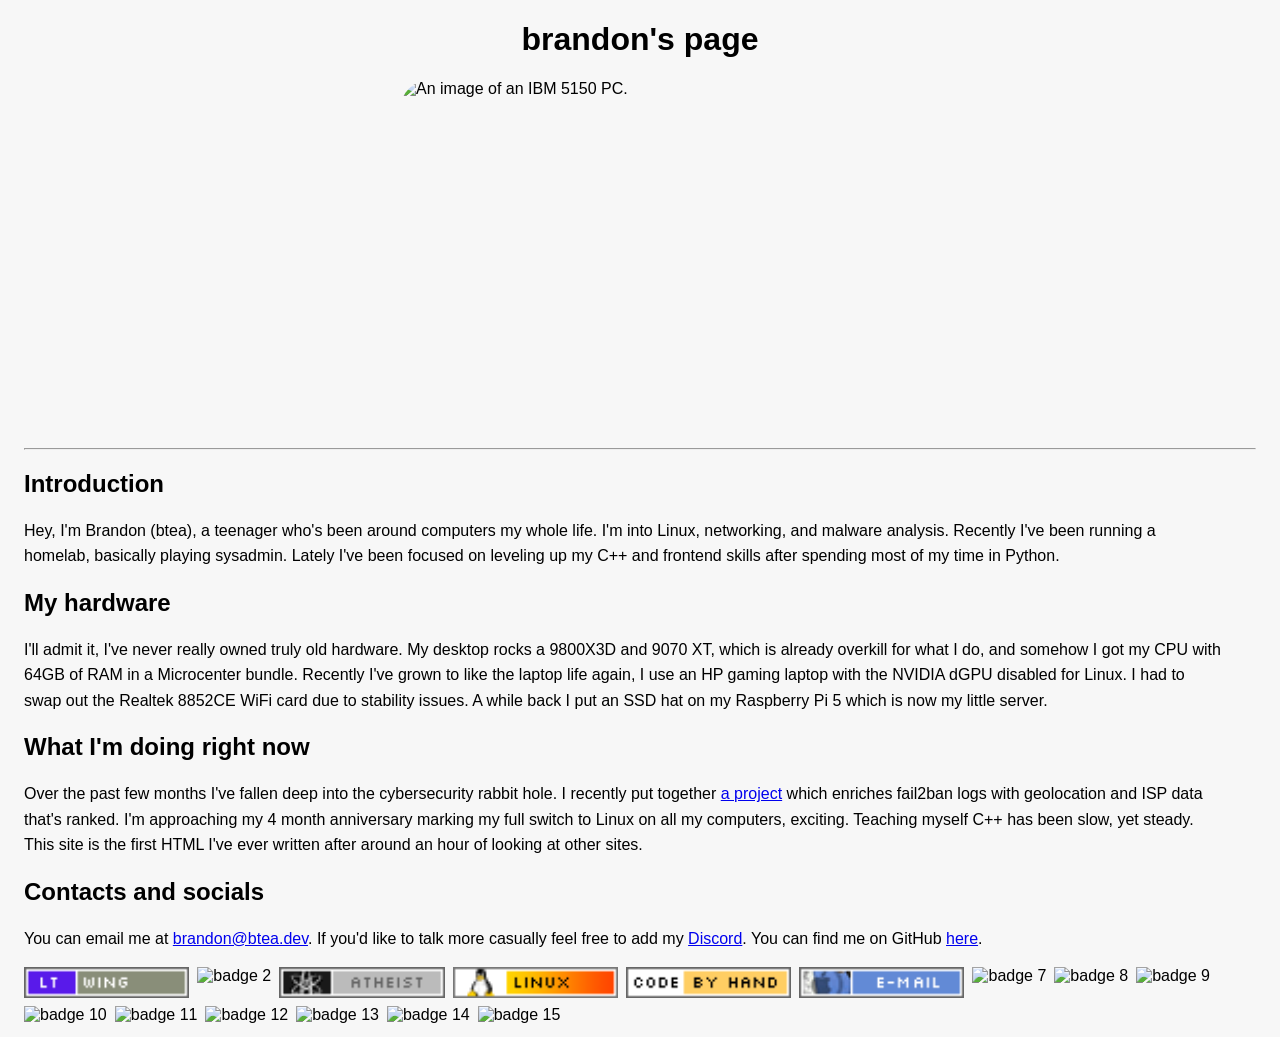
==== index.html @ 6503e014 "initial commit" ====
<!DOCTYPE html>
<html lang="en">
<head>
<meta charset="UTF-8">
<meta name="viewport" content="width=device-width, initial-scale=1.0">
<title>btea.dev</title>
<style>
	body {
		font-family: sans-serif;
		margin: 0;
		padding: 0 24px;
		background-color: #f7f7f7;
	}
	h1 {
		text-align: center;
	}
	img.main {
		display: block;
		margin: auto;
		border-radius: 30px;
	}
	p {
		max-width: 1200px;
		line-height: 1.6;
	}
	.badges {
		display: flex;
    	flex-wrap: wrap;
    	align-items: flex-start;
    	gap: 8px;
    	margin-top: 16px;
    	max-width: 1200px;
    }
    .badges img {
    	height: 31px;
    	width: auto;
    }
</style>
</head>
<body>
<h1>brandon's page</h1>
<img class="main" src="https://upload.wikimedia.org/wikipedia/commons/thumb/1/1a/IBM_PC-5150.JPG/640px-IBM_PC-5150.JPG" width="480" height="360" alt="An image of an IBM 5150 PC.">
<hr>
<h2>Introduction</h2>
<p>Hey, I'm Brandon (btea), a teenager who's been around computers my whole life. I'm into Linux, networking, and malware analysis. Recently I've been running a homelab, basically playing sysadmin. Lately I've been focused on leveling up my C++ and frontend skills after spending most of my time in Python.</p>
<h2>My hardware</h2>
<p>I'll admit it, I've never really owned truly old hardware. My desktop rocks a 9800X3D and 9070 XT, which is already overkill for what I do, and somehow I got my CPU with 64GB of RAM in a Microcenter bundle. Recently I've grown to like the laptop life again, I use an HP gaming laptop with the NVIDIA dGPU disabled for Linux. I had to swap out the Realtek 8852CE WiFi card due to stability issues. A while back I put an SSD hat on my Raspberry Pi 5 which is now my little server.</p>
<h2>What I'm doing right now</h2>
<p>Over the past few months I've fallen deep into the cybersecurity rabbit hole. I recently put together <a href="https://github.com/itsbt125/fail2ban-intel" target="_blank" rel="noopener noreferrer">a project</a> which enriches fail2ban logs with geolocation and ISP data that's ranked. I'm approaching my 4 month anniversary marking my full switch to Linux on all my computers, exciting. Teaching myself C++ has been slow, yet steady. This site is the first HTML I've ever written after around an hour of looking at other sites.</p>
<h2>Contacts and socials</h2>
<p>You can email me at <a href="mailto:brandon@btea.dev">brandon@btea.dev</a>. If you'd like to talk more casually feel free to add my <a href="https://discord.com/users/955163358309523500" target="_blank" rel="noopener noreferrer">Discord</a>. You can find me on GitHub <a href="https://github.com/itsbt125" target="_blank" rel="noopener noreferrer">here</a>.</p>
<div class="badges">
	<img src="[data-uri]" alt="badge 1">
	<img src="https://cyber.dabamos.de/88x31/debian-powered.gif" alt="badge 2">
	<img src="[data-uri]" alt="badge 3">
	<img src="[data-uri]" alt="badge 4">
	<img src="[data-uri]" alt="badge 5">
	<img src="[data-uri]" alt="badge 6">
	<img src="https://seirdy.one/p/b/right2repair.2750504548.png" alt ="badge 7">
	<img src="https://seirdy.one/p/b/ublock-origin.3786077848.webp" alt="badge 8">
	<img src="https://cyber.dabamos.de/88x31/gnunano.gif" alt="badge 9">
	<img src="https://cyber.dabamos.de/88x31/microsoft_stop.gif" alt="badge 10">
	<img src="https://capstasher.neocities.org/88x31Buttons/archlinux.gif" alt="badge 11">
	<img src="https://capstasher.neocities.org/88x31Buttons/coreboot.gif" alt="badge 12">
	<img src="https://capstasher.neocities.org/88x31Buttons/internetarchive.gif" alt="badge 13">
	<img src="https://capstasher.neocities.org/88x31Buttons/fftake.gif" alt="badge 14">
	<img src="https://capstasher.neocities.org/88x31Buttons/fedora.gif" alt="badge 15">
</div>
</body>
</html>
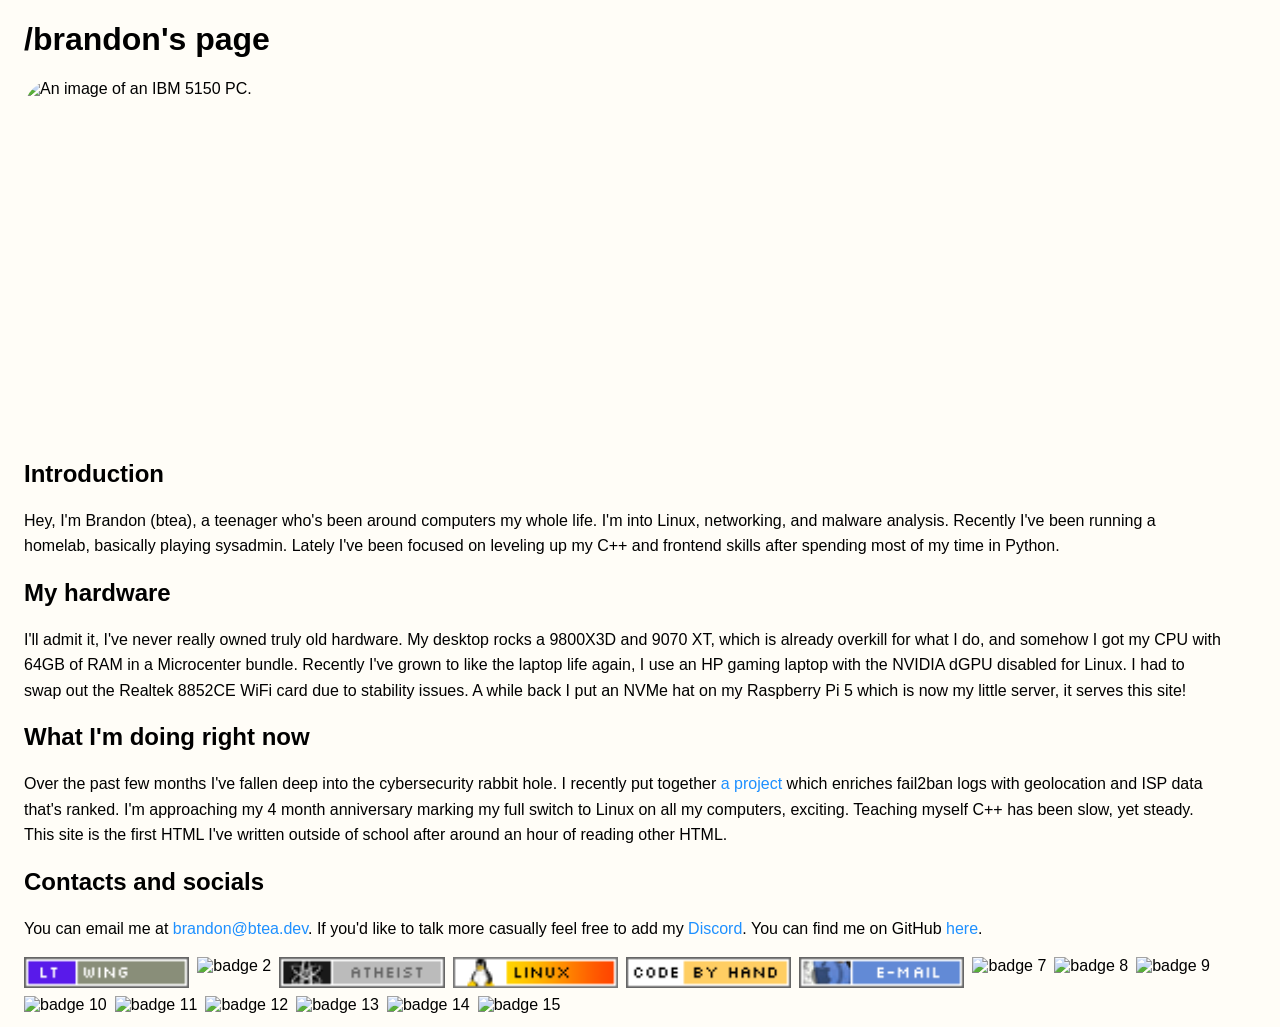
==== commit 4cef379e: "Update heading from '/home/brandon' to '/brandon's page'" ====
--- a/index.html
+++ b/index.html
@@ -9,14 +9,14 @@
 		font-family: sans-serif;
 		margin: 0;
 		padding: 0 24px;
-		background-color: #f7f7f7;
+		background-color: #FFFDF7;
 	}
 	h1 {
-		text-align: center;
+		text-align: left;
 	}
 	img.main {
 		display: block;
-		margin: auto;
+		margin: 0;
 		border-radius: 30px;
 	}
 	p {
@@ -35,18 +35,24 @@
     	height: 31px;
     	width: auto;
     }
+    a {
+    	text-decoration: none;
+    	color: #1E90FF;
+    }
+    a:hover {
+    	text-decoration: underline;
+    }
 </style>
 </head>
 <body>
-<h1>brandon's page</h1>
-<img class="main" src="https://upload.wikimedia.org/wikipedia/commons/thumb/1/1a/IBM_PC-5150.JPG/640px-IBM_PC-5150.JPG" width="480" height="360" alt="An image of an IBM 5150 PC.">
-<hr>
+<h1>/brandon's page</h1>
+<img class="main" src="https://upload.wikimedia.org/wikipedia/commons/thumb/1/1a/IBM_PC-5150.JPG/500px-IBM_PC-5150.JPG" width="480" height="360" alt="An image of an IBM 5150 PC.">
 <h2>Introduction</h2>
 <p>Hey, I'm Brandon (btea), a teenager who's been around computers my whole life. I'm into Linux, networking, and malware analysis. Recently I've been running a homelab, basically playing sysadmin. Lately I've been focused on leveling up my C++ and frontend skills after spending most of my time in Python.</p>
 <h2>My hardware</h2>
-<p>I'll admit it, I've never really owned truly old hardware. My desktop rocks a 9800X3D and 9070 XT, which is already overkill for what I do, and somehow I got my CPU with 64GB of RAM in a Microcenter bundle. Recently I've grown to like the laptop life again, I use an HP gaming laptop with the NVIDIA dGPU disabled for Linux. I had to swap out the Realtek 8852CE WiFi card due to stability issues. A while back I put an SSD hat on my Raspberry Pi 5 which is now my little server.</p>
+<p>I'll admit it, I've never really owned truly old hardware. My desktop rocks a 9800X3D and 9070 XT, which is already overkill for what I do, and somehow I got my CPU with 64GB of RAM in a Microcenter bundle. Recently I've grown to like the laptop life again, I use an HP gaming laptop with the NVIDIA dGPU disabled for Linux. I had to swap out the Realtek 8852CE WiFi card due to stability issues. A while back I put an NVMe  hat on my Raspberry Pi 5 which is now my little server, it serves this site!</p>
 <h2>What I'm doing right now</h2>
-<p>Over the past few months I've fallen deep into the cybersecurity rabbit hole. I recently put together <a href="https://github.com/itsbt125/fail2ban-intel" target="_blank" rel="noopener noreferrer">a project</a> which enriches fail2ban logs with geolocation and ISP data that's ranked. I'm approaching my 4 month anniversary marking my full switch to Linux on all my computers, exciting. Teaching myself C++ has been slow, yet steady. This site is the first HTML I've ever written after around an hour of looking at other sites.</p>
+<p>Over the past few months I've fallen deep into the cybersecurity rabbit hole. I recently put together <a href="https://github.com/itsbt125/fail2ban-intel" target="_blank" rel="noopener noreferrer">a project</a> which enriches fail2ban logs with geolocation and ISP data that's ranked. I'm approaching my 4 month anniversary marking my full switch to Linux on all my computers, exciting. Teaching myself C++ has been slow, yet steady. This site is the first HTML I've written outside of school after around an hour of reading other HTML.</p>
 <h2>Contacts and socials</h2>
 <p>You can email me at <a href="mailto:brandon@btea.dev">brandon@btea.dev</a>. If you'd like to talk more casually feel free to add my <a href="https://discord.com/users/955163358309523500" target="_blank" rel="noopener noreferrer">Discord</a>. You can find me on GitHub <a href="https://github.com/itsbt125" target="_blank" rel="noopener noreferrer">here</a>.</p>
 <div class="badges">
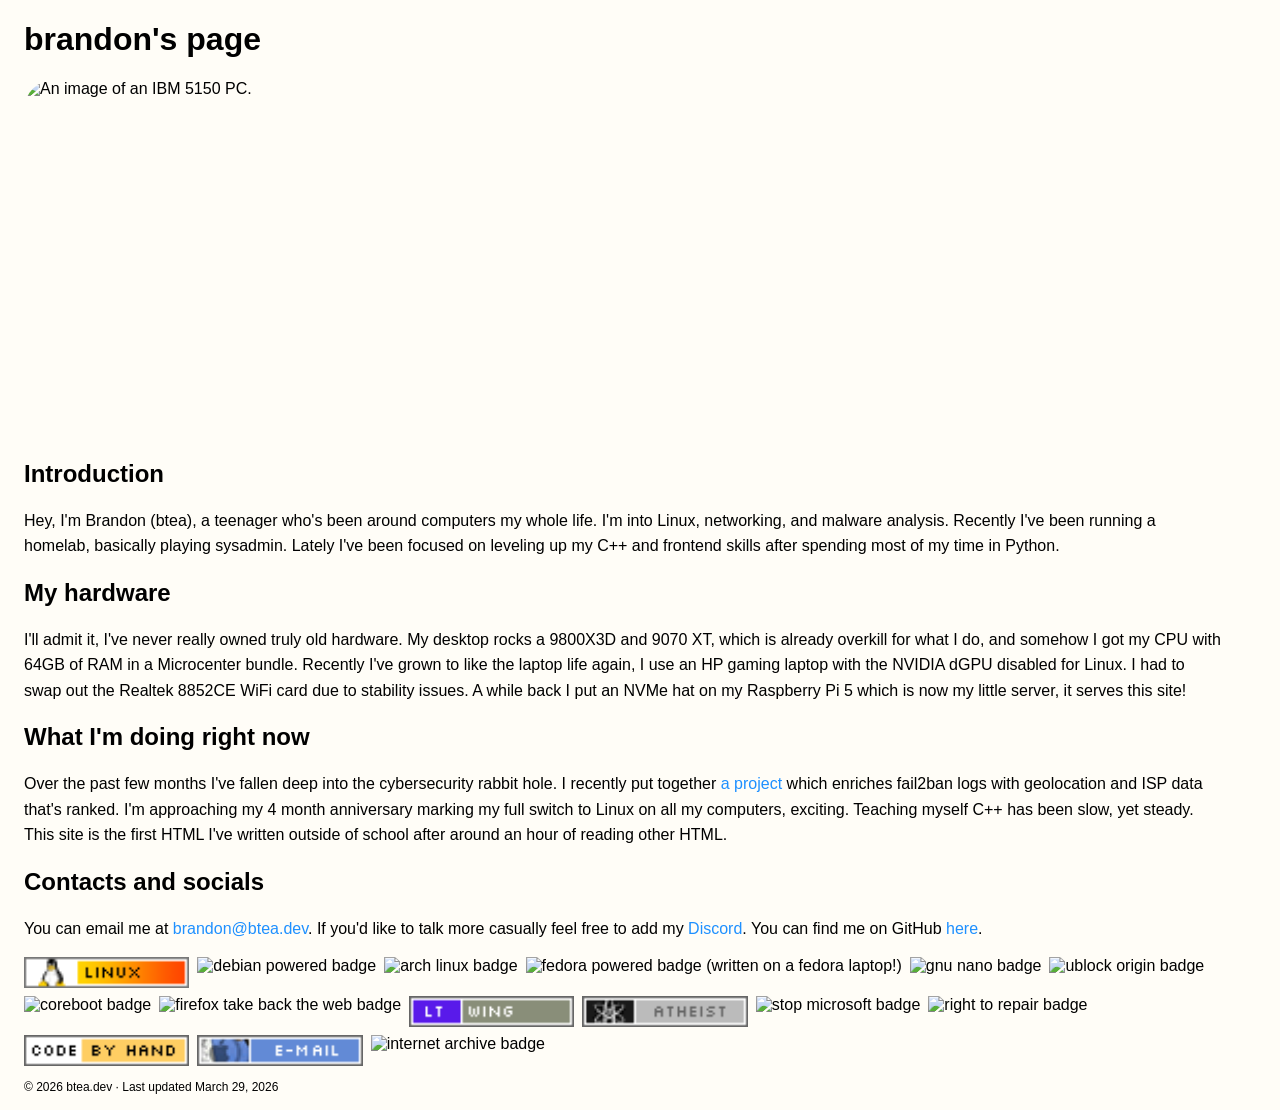
==== commit e4d6c851: "Enhance index.html with new content and badges Updated the header and footer content, added meta des" ====
--- a/index.html
+++ b/index.html
@@ -3,6 +3,7 @@
 <head>
 <meta charset="UTF-8">
 <meta name="viewport" content="width=device-width, initial-scale=1.0">
+<meta name="description" content="brandon's personal site. linux, networking, cybersecurity.">
 <title>btea.dev</title>
 <style>
 	body {
@@ -42,10 +43,13 @@
     a:hover {
     	text-decoration: underline;
     }
+    footer p {
+    	font-size: 12px;
+    }
 </style>
 </head>
 <body>
-<h1>/brandon's page</h1>
+<h1>brandon's page</h1>
 <img class="main" src="https://upload.wikimedia.org/wikipedia/commons/thumb/1/1a/IBM_PC-5150.JPG/500px-IBM_PC-5150.JPG" width="480" height="360" alt="An image of an IBM 5150 PC.">
 <h2>Introduction</h2>
 <p>Hey, I'm Brandon (btea), a teenager who's been around computers my whole life. I'm into Linux, networking, and malware analysis. Recently I've been running a homelab, basically playing sysadmin. Lately I've been focused on leveling up my C++ and frontend skills after spending most of my time in Python.</p>
@@ -56,21 +60,22 @@
 <h2>Contacts and socials</h2>
 <p>You can email me at <a href="mailto:brandon@btea.dev">brandon@btea.dev</a>. If you'd like to talk more casually feel free to add my <a href="https://discord.com/users/955163358309523500" target="_blank" rel="noopener noreferrer">Discord</a>. You can find me on GitHub <a href="https://github.com/itsbt125" target="_blank" rel="noopener noreferrer">here</a>.</p>
 <div class="badges">
-	<img src="[data-uri]" alt="badge 1">
-	<img src="https://cyber.dabamos.de/88x31/debian-powered.gif" alt="badge 2">
-	<img src="[data-uri]" alt="badge 3">
-	<img src="[data-uri]" alt="badge 4">
-	<img src="[data-uri]" alt="badge 5">
-	<img src="[data-uri]" alt="badge 6">
-	<img src="https://seirdy.one/p/b/right2repair.2750504548.png" alt ="badge 7">
-	<img src="https://seirdy.one/p/b/ublock-origin.3786077848.webp" alt="badge 8">
-	<img src="https://cyber.dabamos.de/88x31/gnunano.gif" alt="badge 9">
-	<img src="https://cyber.dabamos.de/88x31/microsoft_stop.gif" alt="badge 10">
-	<img src="https://capstasher.neocities.org/88x31Buttons/archlinux.gif" alt="badge 11">
-	<img src="https://capstasher.neocities.org/88x31Buttons/coreboot.gif" alt="badge 12">
-	<img src="https://capstasher.neocities.org/88x31Buttons/internetarchive.gif" alt="badge 13">
-	<img src="https://capstasher.neocities.org/88x31Buttons/fftake.gif" alt="badge 14">
-	<img src="https://capstasher.neocities.org/88x31Buttons/fedora.gif" alt="badge 15">
+    <img src="[data-uri]" alt="linux badge">
+    <img src="https://cyber.dabamos.de/88x31/debian-powered.gif" alt="debian powered badge">
+    <img src="https://capstasher.neocities.org/88x31Buttons/archlinux.gif" alt="arch linux badge">
+    <img src="https://capstasher.neocities.org/88x31Buttons/fedora.gif" alt="fedora powered badge (written on a fedora laptop!)">
+    <img src="https://cyber.dabamos.de/88x31/gnunano.gif" alt="gnu nano badge">
+    <img src="https://seirdy.one/p/b/ublock-origin.3786077848.webp" alt="ublock origin badge">
+    <img src="https://capstasher.neocities.org/88x31Buttons/coreboot.gif" alt="coreboot badge">
+    <img src="https://capstasher.neocities.org/88x31Buttons/fftake.gif" alt="firefox take back the web badge">
+    <img src="[data-uri]" alt="left wing badge">
+    <img src="[data-uri]" alt="atheist badge">
+    <img src="https://cyber.dabamos.de/88x31/microsoft_stop.gif" alt="stop microsoft badge">
+    <img src="https://seirdy.one/p/b/right2repair.2750504548.png" alt="right to repair badge">
+    <img src="[data-uri]" alt="code by hand badge">
+    <img src="[data-uri]" alt="email badge">
+    <img src="https://capstasher.neocities.org/88x31Buttons/internetarchive.gif" alt="internet archive badge">
 </div>
+<footer><p>© 2026 btea.dev · Last updated March 29, 2026</p></footer>
 </body>
 </html>
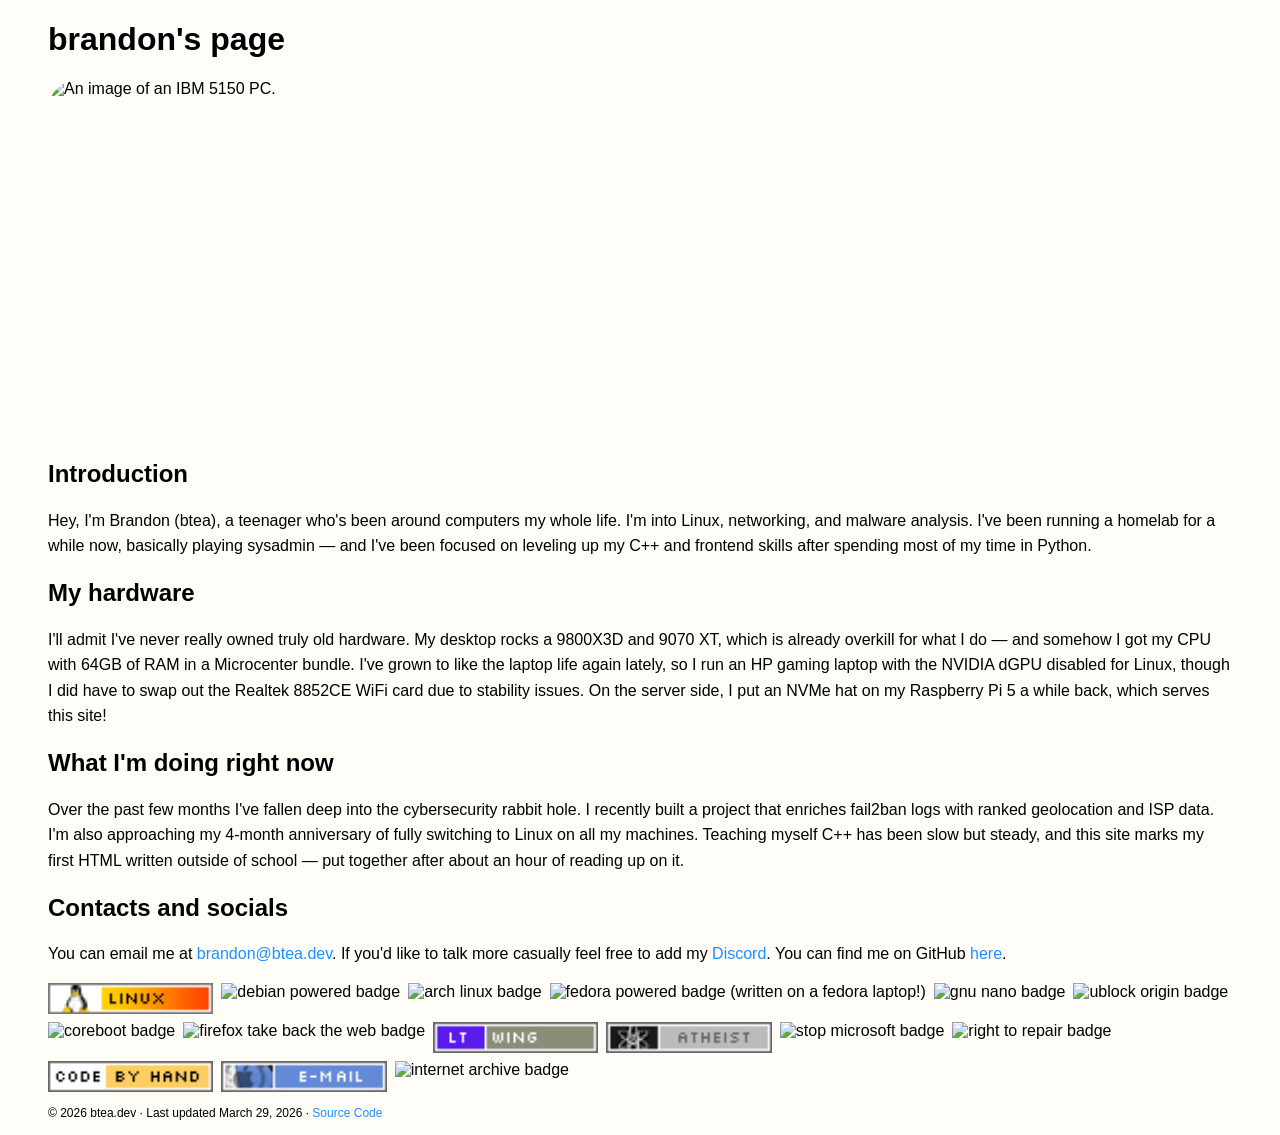
==== commit 689c7648: "add source code link to footer" ====
--- a/index.html
+++ b/index.html
@@ -6,11 +6,22 @@
 <meta name="description" content="brandon's personal site. linux, networking, cybersecurity.">
 <title>btea.dev</title>
 <style>
-	body {
+	html {
 		font-family: sans-serif;
 		margin: 0;
 		padding: 0 24px;
+		scrollbar-width: none;
+		-ms-overflow-style: none;
+		overflow: auto;
+	}
+	html::-webkit-scrollbar {
+		display: none;
+	}
+	body {
 		background-color: #FFFDF7;
+		margin: 0;
+		padding: 0 24px;
+		overflow: auto;
 	}
 	h1 {
 		text-align: left;
@@ -52,11 +63,11 @@
 <h1>brandon's page</h1>
 <img class="main" src="https://upload.wikimedia.org/wikipedia/commons/thumb/1/1a/IBM_PC-5150.JPG/500px-IBM_PC-5150.JPG" width="480" height="360" alt="An image of an IBM 5150 PC.">
 <h2>Introduction</h2>
-<p>Hey, I'm Brandon (btea), a teenager who's been around computers my whole life. I'm into Linux, networking, and malware analysis. Recently I've been running a homelab, basically playing sysadmin. Lately I've been focused on leveling up my C++ and frontend skills after spending most of my time in Python.</p>
+<p>Hey, I'm Brandon (btea), a teenager who's been around computers my whole life. I'm into Linux, networking, and malware analysis. I've been running a homelab for a while now, basically playing sysadmin — and I've been focused on leveling up my C++ and frontend skills after spending most of my time in Python.</p>
 <h2>My hardware</h2>
-<p>I'll admit it, I've never really owned truly old hardware. My desktop rocks a 9800X3D and 9070 XT, which is already overkill for what I do, and somehow I got my CPU with 64GB of RAM in a Microcenter bundle. Recently I've grown to like the laptop life again, I use an HP gaming laptop with the NVIDIA dGPU disabled for Linux. I had to swap out the Realtek 8852CE WiFi card due to stability issues. A while back I put an NVMe  hat on my Raspberry Pi 5 which is now my little server, it serves this site!</p>
+<p>I'll admit I've never really owned truly old hardware. My desktop rocks a 9800X3D and 9070 XT, which is already overkill for what I do — and somehow I got my CPU with 64GB of RAM in a Microcenter bundle. I've grown to like the laptop life again lately, so I run an HP gaming laptop with the NVIDIA dGPU disabled for Linux, though I did have to swap out the Realtek 8852CE WiFi card due to stability issues. On the server side, I put an NVMe hat on my Raspberry Pi 5 a while back, which serves this site!</p>
 <h2>What I'm doing right now</h2>
-<p>Over the past few months I've fallen deep into the cybersecurity rabbit hole. I recently put together <a href="https://github.com/itsbt125/fail2ban-intel" target="_blank" rel="noopener noreferrer">a project</a> which enriches fail2ban logs with geolocation and ISP data that's ranked. I'm approaching my 4 month anniversary marking my full switch to Linux on all my computers, exciting. Teaching myself C++ has been slow, yet steady. This site is the first HTML I've written outside of school after around an hour of reading other HTML.</p>
+<p>Over the past few months I've fallen deep into the cybersecurity rabbit hole. I recently built a project that enriches fail2ban logs with ranked geolocation and ISP data. I'm also approaching my 4-month anniversary of fully switching to Linux on all my machines. Teaching myself C++ has been slow but steady, and this site marks my first HTML written outside of school — put together after about an hour of reading up on it.</p>
 <h2>Contacts and socials</h2>
 <p>You can email me at <a href="mailto:brandon@btea.dev">brandon@btea.dev</a>. If you'd like to talk more casually feel free to add my <a href="https://discord.com/users/955163358309523500" target="_blank" rel="noopener noreferrer">Discord</a>. You can find me on GitHub <a href="https://github.com/itsbt125" target="_blank" rel="noopener noreferrer">here</a>.</p>
 <div class="badges">
@@ -76,6 +87,6 @@
     <img src="[data-uri]" alt="email badge">
     <img src="https://capstasher.neocities.org/88x31Buttons/internetarchive.gif" alt="internet archive badge">
 </div>
-<footer><p>© 2026 btea.dev · Last updated March 29, 2026</p></footer>
+<footer><p>© 2026 btea.dev · Last updated March 29, 2026 · <a href="https://github.com/itsbt125/btea.dev" target="_blank" rel="noopener noreferrer"> Source Code</a></p></footer>
 </body>
 </html>
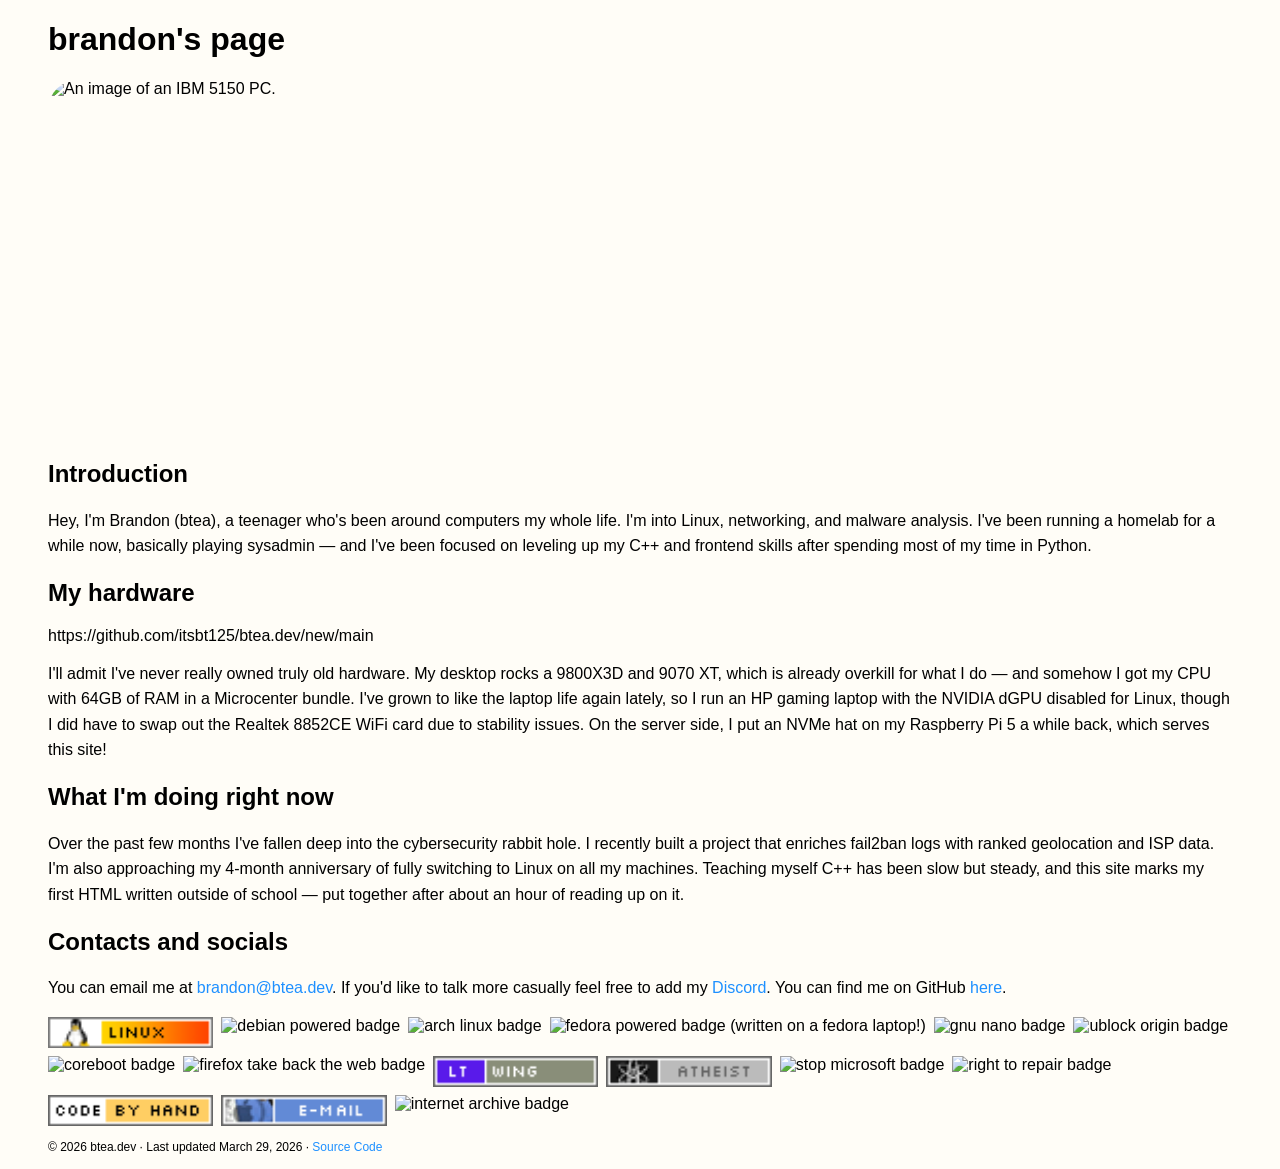
==== commit 92a6179e: "Implement server stats and update footer content Added server stats display and updated footer." ====
--- a/index.html
+++ b/index.html
@@ -37,26 +37,31 @@
 	}
 	.badges {
 		display: flex;
-    	flex-wrap: wrap;
-    	align-items: flex-start;
-    	gap: 8px;
-    	margin-top: 16px;
-    	max-width: 1200px;
-    }
-    .badges img {
-    	height: 31px;
-    	width: auto;
-    }
-    a {
-    	text-decoration: none;
-    	color: #1E90FF;
-    }
-    a:hover {
-    	text-decoration: underline;
-    }
-    footer p {
-    	font-size: 12px;
-    }
+		flex-wrap: wrap;
+		align-items: flex-start;
+		gap: 8px;
+		margin-top: 16px;
+		max-width: 1200px;
+	}
+	.badges img {
+		height: 31px;
+		width: auto;
+	}
+	a {
+		text-decoration: none;
+		color: #1E90FF;
+	}
+	a:hover {
+		text-decoration: underline;
+	}
+	footer p {
+		font-size: 12px;
+	}
+	#server-stats {
+		font-size: 12px;
+		margin-top: 8px;
+		color: #888;
+	}
 </style>
 </head>
 <body>
@@ -64,7 +69,7 @@
 <img class="main" src="https://upload.wikimedia.org/wikipedia/commons/thumb/1/1a/IBM_PC-5150.JPG/500px-IBM_PC-5150.JPG" width="480" height="360" alt="An image of an IBM 5150 PC.">
 <h2>Introduction</h2>
 <p>Hey, I'm Brandon (btea), a teenager who's been around computers my whole life. I'm into Linux, networking, and malware analysis. I've been running a homelab for a while now, basically playing sysadmin — and I've been focused on leveling up my C++ and frontend skills after spending most of my time in Python.</p>
-<h2>My hardware</h2>
+<h2>My hardware</h2>https://github.com/itsbt125/btea.dev/new/main
 <p>I'll admit I've never really owned truly old hardware. My desktop rocks a 9800X3D and 9070 XT, which is already overkill for what I do — and somehow I got my CPU with 64GB of RAM in a Microcenter bundle. I've grown to like the laptop life again lately, so I run an HP gaming laptop with the NVIDIA dGPU disabled for Linux, though I did have to swap out the Realtek 8852CE WiFi card due to stability issues. On the server side, I put an NVMe hat on my Raspberry Pi 5 a while back, which serves this site!</p>
 <h2>What I'm doing right now</h2>
 <p>Over the past few months I've fallen deep into the cybersecurity rabbit hole. I recently built a project that enriches fail2ban logs with ranked geolocation and ISP data. I'm also approaching my 4-month anniversary of fully switching to Linux on all my machines. Teaching myself C++ has been slow but steady, and this site marks my first HTML written outside of school — put together after about an hour of reading up on it.</p>
@@ -87,6 +92,30 @@
     <img src="[data-uri]" alt="email badge">
     <img src="https://capstasher.neocities.org/88x31Buttons/internetarchive.gif" alt="internet archive badge">
 </div>
-<footer><p>© 2026 btea.dev · Last updated March 29, 2026 · <a href="https://github.com/itsbt125/btea.dev" target="_blank" rel="noopener noreferrer"> Source Code</a></p></footer>
+<div id="server-stats"></div>
+<script>
+  function formatUptime(seconds) {
+    const d = Math.floor(seconds / 86400);
+    const h = Math.floor((seconds % 86400) / 3600);
+    const m = Math.floor((seconds % 3600) / 60);
+    if (d > 0) return `${d}d ${h}h ${m}m`;
+    if (h > 0) return `${h}h ${m}m`;
+    return `${m}m`;
+  }
+
+  function updateStats() {
+    fetch('/stats')
+      .then(r => r.json())
+      .then(d => {
+        document.getElementById('server-stats').innerHTML =
+          `cpu: ${d.cpu}% utilized · memory: ${d.mem_used}gb / 7.87gb · uptime: ${formatUptime(d.uptime)} · unique visitors (24h): ${d.unique_visitors_by_ip}`;
+      })
+      .catch(() => {});
+  }
+
+  updateStats();
+  setInterval(updateStats, 60000);
+</script>
+<footer><p>© 2026 btea.dev · Last updated March 29, 2026 · <a href="https://github.com/itsbt125/btea.dev" target="_blank" rel="noopener noreferrer">Source Code</a></p></footer>
 </body>
 </html>
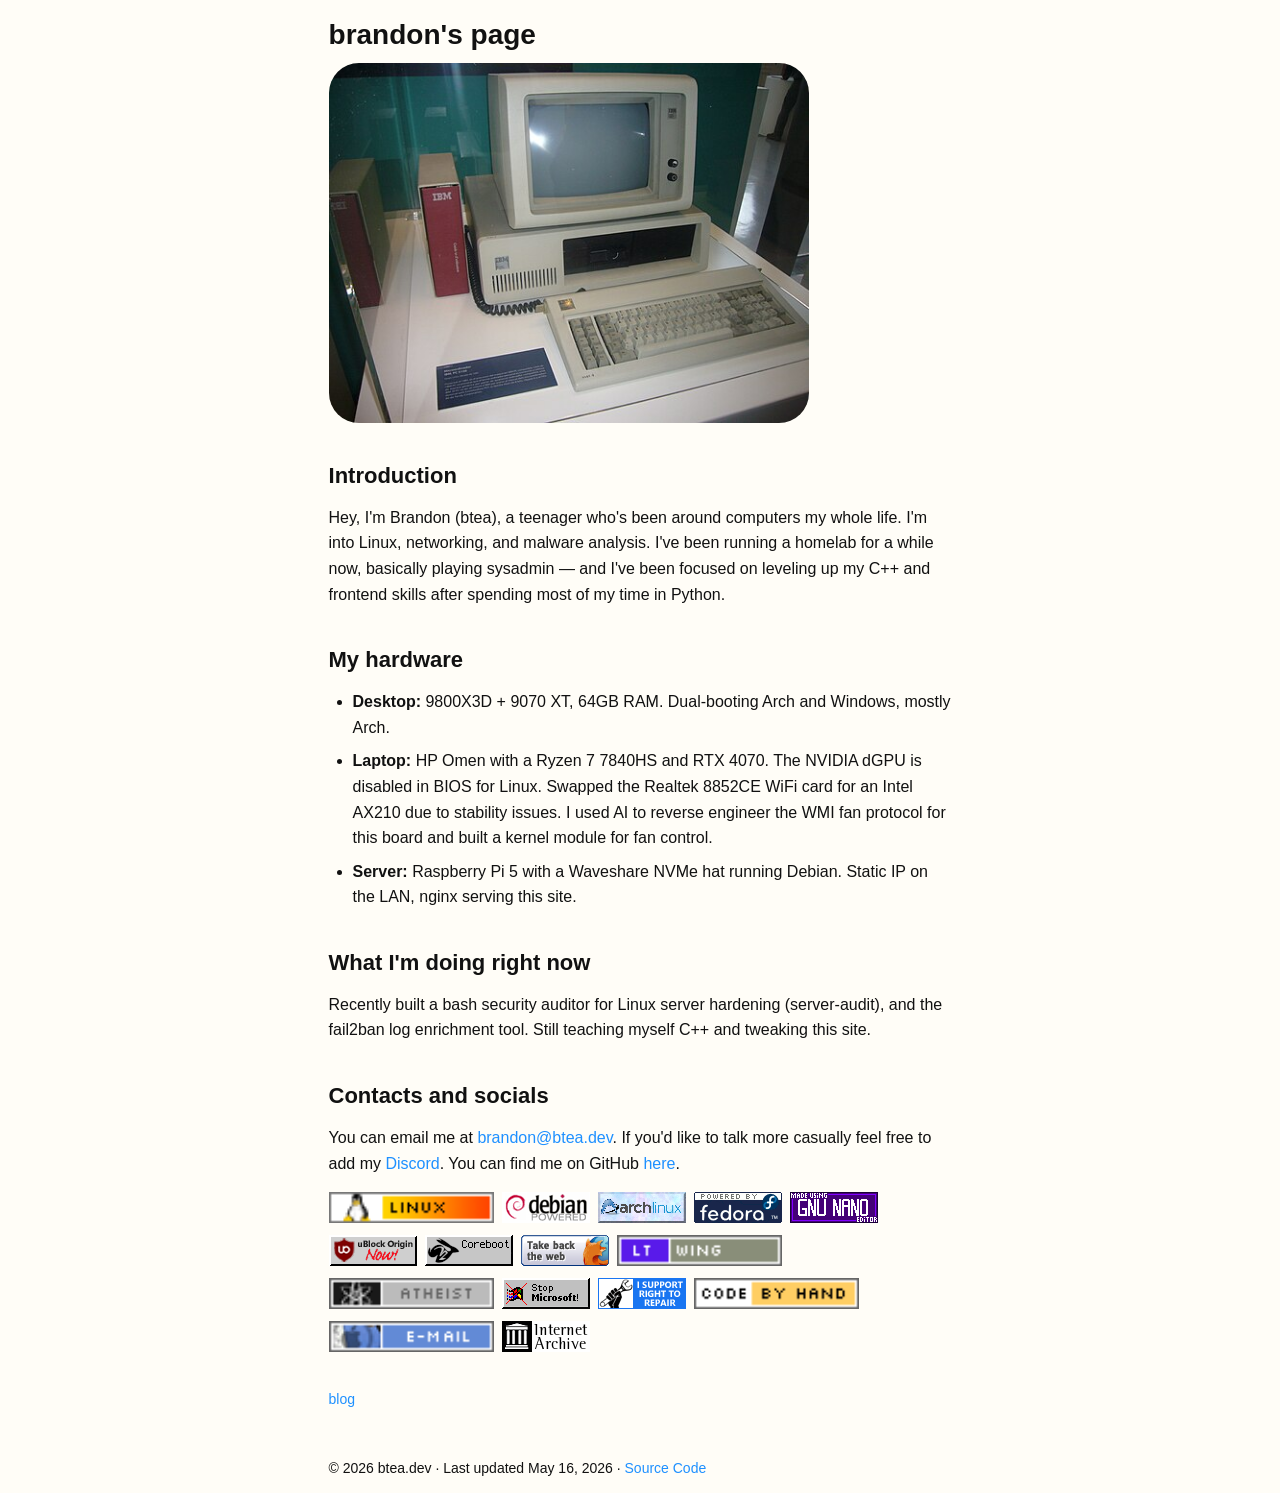
==== commit 40da2db2: "Remove dark mode, add local images, clean up blog post, update styling and structure" ====
--- a/index.html
+++ b/index.html
@@ -4,94 +4,54 @@
 <meta charset="UTF-8">
 <meta name="viewport" content="width=device-width, initial-scale=1.0">
 <meta name="description" content="brandon's personal site. linux, networking, cybersecurity.">
+<meta name="referrer" content="strict-origin-when-cross-origin">
+<meta http-equiv="Content-Security-Policy" content="default-src 'self'; img-src 'self'; script-src 'self'; style-src 'self'; connect-src 'self';">
+<meta property="og:title" content="btea.dev">
+<meta property="og:description" content="brandon's personal site. linux, networking, cybersecurity.">
+<meta property="og:type" content="website">
+<meta property="og:url" content="https://btea.dev/">
+<meta property="og:image" content="https://btea.dev/images/ibm-pc-5150.jpg">
+<meta name="twitter:card" content="summary">
+<link rel="stylesheet" href="style.css">
 <title>btea.dev</title>
-<style>
-	html {
-		font-family: sans-serif;
-		margin: 0;
-		padding: 0 24px;
-		scrollbar-width: none;
-		-ms-overflow-style: none;
-		overflow: auto;
-	}
-	html::-webkit-scrollbar {
-		display: none;
-	}
-	body {
-		background-color: #FFFDF7;
-		margin: 0;
-		padding: 0 24px;
-		overflow: auto;
-	}
-	h1 {
-		text-align: left;
-	}
-	img.main {
-		display: block;
-		margin: 0;
-		border-radius: 30px;
-	}
-	p {
-		max-width: 1200px;
-		line-height: 1.6;
-	}
-	.badges {
-		display: flex;
-		flex-wrap: wrap;
-		align-items: flex-start;
-		gap: 8px;
-		margin-top: 16px;
-		max-width: 1200px;
-	}
-	.badges img {
-		height: 31px;
-		width: auto;
-	}
-	a {
-		text-decoration: none;
-		color: #1E90FF;
-	}
-	a:hover {
-		text-decoration: underline;
-	}
-	footer p {
-		font-size: 12px;
-	}
-	#server-stats {
-		font-size: 12px;
-		margin-top: 8px;
-		color: #888;
-	}
-</style>
 </head>
 <body>
+<header>
 <h1>brandon's page</h1>
-<img class="main" src="https://upload.wikimedia.org/wikipedia/commons/thumb/1/1a/IBM_PC-5150.JPG/500px-IBM_PC-5150.JPG" width="480" height="360" alt="An image of an IBM 5150 PC.">
+</header>
+<main>
+<a href="https://upload.wikimedia.org/wikipedia/commons/thumb/1/1a/IBM_PC-5150.JPG/500px-IBM_PC-5150.JPG" target="_blank" rel="noopener noreferrer"><img class="main" src="images/ibm-pc-5150.jpg" width="480" height="360" alt="IBM 5150 PC"></a>
 <h2>Introduction</h2>
 <p>Hey, I'm Brandon (btea), a teenager who's been around computers my whole life. I'm into Linux, networking, and malware analysis. I've been running a homelab for a while now, basically playing sysadmin — and I've been focused on leveling up my C++ and frontend skills after spending most of my time in Python.</p>
-<h2>My hardware</h2>https://github.com/itsbt125/btea.dev/new/main
-<p>I'll admit I've never really owned truly old hardware. My desktop rocks a 9800X3D and 9070 XT, which is already overkill for what I do — and somehow I got my CPU with 64GB of RAM in a Microcenter bundle. I've grown to like the laptop life again lately, so I run an HP gaming laptop with the NVIDIA dGPU disabled for Linux, though I did have to swap out the Realtek 8852CE WiFi card due to stability issues. On the server side, I put an NVMe hat on my Raspberry Pi 5 a while back, which serves this site!</p>
+<h2>My hardware</h2>
+<ul>
+<li><strong>Desktop:</strong> 9800X3D + 9070 XT, 64GB RAM. Dual-booting Arch and Windows, mostly Arch.</li>
+<li><strong>Laptop:</strong> HP Omen with a Ryzen 7 7840HS and RTX 4070. The NVIDIA dGPU is disabled in BIOS for Linux. Swapped the Realtek 8852CE WiFi card for an Intel AX210 due to stability issues. I used AI to reverse engineer the WMI fan protocol for this board and built a kernel module for fan control.</li>
+<li><strong>Server:</strong> Raspberry Pi 5 with a Waveshare NVMe hat running Debian. Static IP on the LAN, nginx serving this site.</li>
+</ul>
 <h2>What I'm doing right now</h2>
-<p>Over the past few months I've fallen deep into the cybersecurity rabbit hole. I recently built a project that enriches fail2ban logs with ranked geolocation and ISP data. I'm also approaching my 4-month anniversary of fully switching to Linux on all my machines. Teaching myself C++ has been slow but steady, and this site marks my first HTML written outside of school — put together after about an hour of reading up on it.</p>
+<p>Recently built a bash security auditor for Linux server hardening (server-audit), and the fail2ban log enrichment tool. Still teaching myself C++ and tweaking this site.</p>
 <h2>Contacts and socials</h2>
-<p>You can email me at <a href="mailto:brandon@btea.dev">brandon@btea.dev</a>. If you'd like to talk more casually feel free to add my <a href="https://discord.com/users/955163358309523500" target="_blank" rel="noopener noreferrer">Discord</a>. You can find me on GitHub <a href="https://github.com/itsbt125" target="_blank" rel="noopener noreferrer">here</a>.</p>
+<p>You can email me at <a href="mailto:brandon@btea.dev">brandon@btea.dev</a>. If you'd like to talk more casually feel free to add my <a href="https://discord.com/users/955163358309523500" target="_blank" rel="me noopener noreferrer">Discord</a>. You can find me on GitHub <a href="https://github.com/itsbt125" target="_blank" rel="me noopener noreferrer">here</a>.</p>
 <div class="badges">
-    <img src="[data-uri]" alt="linux badge">
-    <img src="https://cyber.dabamos.de/88x31/debian-powered.gif" alt="debian powered badge">
-    <img src="https://capstasher.neocities.org/88x31Buttons/archlinux.gif" alt="arch linux badge">
-    <img src="https://capstasher.neocities.org/88x31Buttons/fedora.gif" alt="fedora powered badge (written on a fedora laptop!)">
-    <img src="https://cyber.dabamos.de/88x31/gnunano.gif" alt="gnu nano badge">
-    <img src="https://seirdy.one/p/b/ublock-origin.3786077848.webp" alt="ublock origin badge">
-    <img src="https://capstasher.neocities.org/88x31Buttons/coreboot.gif" alt="coreboot badge">
-    <img src="https://capstasher.neocities.org/88x31Buttons/fftake.gif" alt="firefox take back the web badge">
-    <img src="[data-uri]" alt="left wing badge">
-    <img src="[data-uri]" alt="atheist badge">
-    <img src="https://cyber.dabamos.de/88x31/microsoft_stop.gif" alt="stop microsoft badge">
-    <img src="https://seirdy.one/p/b/right2repair.2750504548.png" alt="right to repair badge">
-    <img src="[data-uri]" alt="code by hand badge">
-    <img src="[data-uri]" alt="email badge">
-    <img src="https://capstasher.neocities.org/88x31Buttons/internetarchive.gif" alt="internet archive badge">
+    <img src="images/linux-badge.png" alt="linux badge" loading="lazy" decoding="async">
+    <a href="https://cyber.dabamos.de/88x31/debian-powered.gif" target="_blank" rel="noopener noreferrer"><img src="images/debian-powered.gif" alt="debian powered badge" loading="lazy" decoding="async"></a>
+    <a href="https://capstasher.neocities.org/88x31Buttons/archlinux.gif" target="_blank" rel="noopener noreferrer"><img src="images/archlinux.gif" alt="arch linux badge" loading="lazy" decoding="async"></a>
+    <a href="https://capstasher.neocities.org/88x31Buttons/fedora.gif" target="_blank" rel="noopener noreferrer"><img src="images/fedora.gif" alt="fedora powered badge (written on a fedora laptop!)" loading="lazy" decoding="async"></a>
+    <a href="https://cyber.dabamos.de/88x31/gnunano.gif" target="_blank" rel="noopener noreferrer"><img src="images/gnunano.gif" alt="gnu nano badge" loading="lazy" decoding="async"></a>
+    <a href="https://seirdy.one/p/b/ublock-origin.3786077848.webp" target="_blank" rel="noopener noreferrer"><img src="images/ublock-origin.webp" alt="ublock origin badge" loading="lazy" decoding="async"></a>
+    <a href="https://capstasher.neocities.org/88x31Buttons/coreboot.gif" target="_blank" rel="noopener noreferrer"><img src="images/coreboot.gif" alt="coreboot badge" loading="lazy" decoding="async"></a>
+    <a href="https://capstasher.neocities.org/88x31Buttons/fftake.gif" target="_blank" rel="noopener noreferrer"><img src="images/fftake.gif" alt="firefox take back the web badge" loading="lazy" decoding="async"></a>
+    <img src="images/left-wing-badge.gif" alt="left wing badge" loading="lazy" decoding="async">
+    <img src="images/atheist-badge.gif" alt="atheist badge" loading="lazy" decoding="async">
+    <a href="https://cyber.dabamos.de/88x31/microsoft_stop.gif" target="_blank" rel="noopener noreferrer"><img src="images/microsoft-stop.gif" alt="stop microsoft badge" loading="lazy" decoding="async"></a>
+    <a href="https://seirdy.one/p/b/right2repair.2750504548.png" target="_blank" rel="noopener noreferrer"><img src="images/right2repair.png" alt="right to repair badge" loading="lazy" decoding="async"></a>
+    <img src="images/code-by-hand-badge.gif" alt="code by hand badge" loading="lazy" decoding="async">
+    <img src="images/email-badge.gif" alt="email badge" loading="lazy" decoding="async">
+    <a href="https://capstasher.neocities.org/88x31Buttons/internetarchive.gif" target="_blank" rel="noopener noreferrer"><img src="images/internetarchive.gif" alt="internet archive badge" loading="lazy" decoding="async"></a>
 </div>
+<p class="footer-links"><a href="./blog/index.html">blog</a></p>
+</main>
 <div id="server-stats"></div>
 <script>
   function formatUptime(seconds) {
@@ -108,14 +68,17 @@
       .then(r => r.json())
       .then(d => {
         document.getElementById('server-stats').innerHTML =
-          `cpu: ${d.cpu}% utilized · memory: ${d.mem_used}gb / 7.87gb · uptime: ${formatUptime(d.uptime)} · unique visitors (24h): ${d.unique_visitors_by_ip}`;
+          `cpu: ${d.cpu}% · mem: ${d.mem_used}gb/7.87gb · up: ${formatUptime(d.uptime)} · visitors (24h): ${d.unique_visitors_by_ip}`;
       })
-      .catch(() => {});
+      .catch(() => {
+        const el = document.getElementById('server-stats');
+        if (el) el.textContent = 'server stats unavailable';
+      });
   }
 
   updateStats();
   setInterval(updateStats, 60000);
 </script>
-<footer><p>© 2026 btea.dev · Last updated March 29, 2026 · <a href="https://github.com/itsbt125/btea.dev" target="_blank" rel="noopener noreferrer">Source Code</a></p></footer>
+<footer><p>© 2026 btea.dev · Last updated May 16, 2026 · <a href="https://github.com/itsbt125/btea.dev" target="_blank" rel="noopener noreferrer">Source Code</a></p></footer>
 </body>
 </html>
--- a/style.css
+++ b/style.css
@@ -0,0 +1,198 @@
+html {
+	font-family: -apple-system, BlinkMacSystemFont, "Segoe UI", Roboto, Helvetica, Arial, sans-serif;
+	margin: 0;
+	scrollbar-width: thin;
+	-ms-overflow-style: auto;
+}
+body {
+	background-color: #FFFDF7;
+	color: #111;
+	margin: 0;
+	padding: 0 24px;
+}
+main, header, footer, #server-stats {
+	max-width: 70ch;
+	margin: 0 auto;
+}
+header {
+	display: flex;
+	justify-content: space-between;
+	align-items: baseline;
+}
+body.not-found header {
+	justify-content: flex-end;
+}
+a {
+	text-decoration: none;
+	color: #1E90FF;
+}
+a:hover,
+a:focus {
+	text-decoration: underline;
+}
+a:focus {
+	outline: 2px solid #1E90FF;
+	outline-offset: 2px;
+}
+footer p {
+	font-size: 0.875rem;
+}
+
+img.main {
+	display: block;
+	margin: 0 0 1.5rem 0;
+	border-radius: 30px;
+	max-width: 100%;
+	height: auto;
+}
+p {
+	line-height: 1.6;
+}
+.badges {
+	display: flex;
+	flex-wrap: wrap;
+	align-items: flex-start;
+	gap: 8px;
+	margin-top: 16px;
+}
+.badges img {
+	height: 31px;
+	width: auto;
+}
+.footer-links {
+	margin-top: 2rem;
+	font-size: 0.875rem;
+}
+#server-stats {
+	font-size: 12px;
+	margin-top: 8px;
+	color: #888;
+	white-space: nowrap;
+	overflow-x: auto;
+	min-height: 1.5em;
+}
+h1 {
+	font-size: 1.75rem;
+	margin-bottom: 0.75rem;
+}
+.blog-list {
+	list-style: none;
+	padding: 0;
+	margin: 0;
+}
+.blog-item {
+	margin-bottom: 2.5rem;
+	padding-bottom: 2.5rem;
+	border-bottom: 1px solid #eee;
+}
+.blog-item:last-child {
+	border-bottom: none;
+}
+.blog-title {
+	font-size: 1.25rem;
+	font-weight: 600;
+	margin: 0 0 0.25rem 0;
+}
+.blog-title a {
+	color: inherit;
+}
+.blog-title a:hover {
+	color: #1E90FF;
+}
+.blog-meta {
+	font-size: 0.875rem;
+	color: #666;
+	margin: 0 0 0.5rem 0;
+}
+.blog-excerpt {
+	line-height: 1.6;
+	margin: 0;
+	color: #333;
+}
+.back-link {
+	margin-top: 3rem;
+	font-size: 0.875rem;
+}
+
+.post-meta {
+	font-size: 0.875rem;
+	color: #666;
+	margin: 0 0 1.5rem 0;
+}
+h2 {
+	font-size: 1.375rem;
+	margin-top: 2.5rem;
+	margin-bottom: 1rem;
+}
+h3 {
+	font-size: 1.125rem;
+	margin-top: 2rem;
+	margin-bottom: 0.75rem;
+}
+pre {
+	background: #f5f5f5;
+	padding: 16px;
+	border-radius: 8px;
+	overflow-x: auto;
+	font-size: 0.875rem;
+	line-height: 1.5;
+}
+code {
+	font-family: "SFMono-Regular", Consolas, "Liberation Mono", Menlo, Courier, monospace;
+	font-size: 0.9em;
+}
+pre code {
+	font-size: inherit;
+}
+blockquote {
+	border-left: 3px solid #1E90FF;
+	margin: 1.5rem 0;
+	padding-left: 1rem;
+	color: #444;
+	font-style: italic;
+}
+table {
+	width: 100%;
+	border-collapse: collapse;
+	margin: 1.5rem 0;
+	font-size: 0.9rem;
+}
+th, td {
+	border: 1px solid #ddd;
+	padding: 8px 12px;
+	text-align: left;
+}
+th {
+	background: #f5f5f5;
+	font-weight: 600;
+}
+ul, ol {
+	line-height: 1.6;
+	padding-left: 1.5rem;
+}
+li {
+	margin-bottom: 0.5rem;
+}
+hr {
+	border: none;
+	border-top: 1px solid #ccc;
+	margin: 2rem 0;
+}
+body.not-found {
+	min-height: 100vh;
+	display: flex;
+	flex-direction: column;
+	justify-content: center;
+}
+body.not-found main {
+	text-align: center;
+}
+body.not-found h1 {
+	font-size: 4rem;
+	margin: 0;
+	color: #333;
+}
+body.not-found p {
+	color: #666;
+}
+
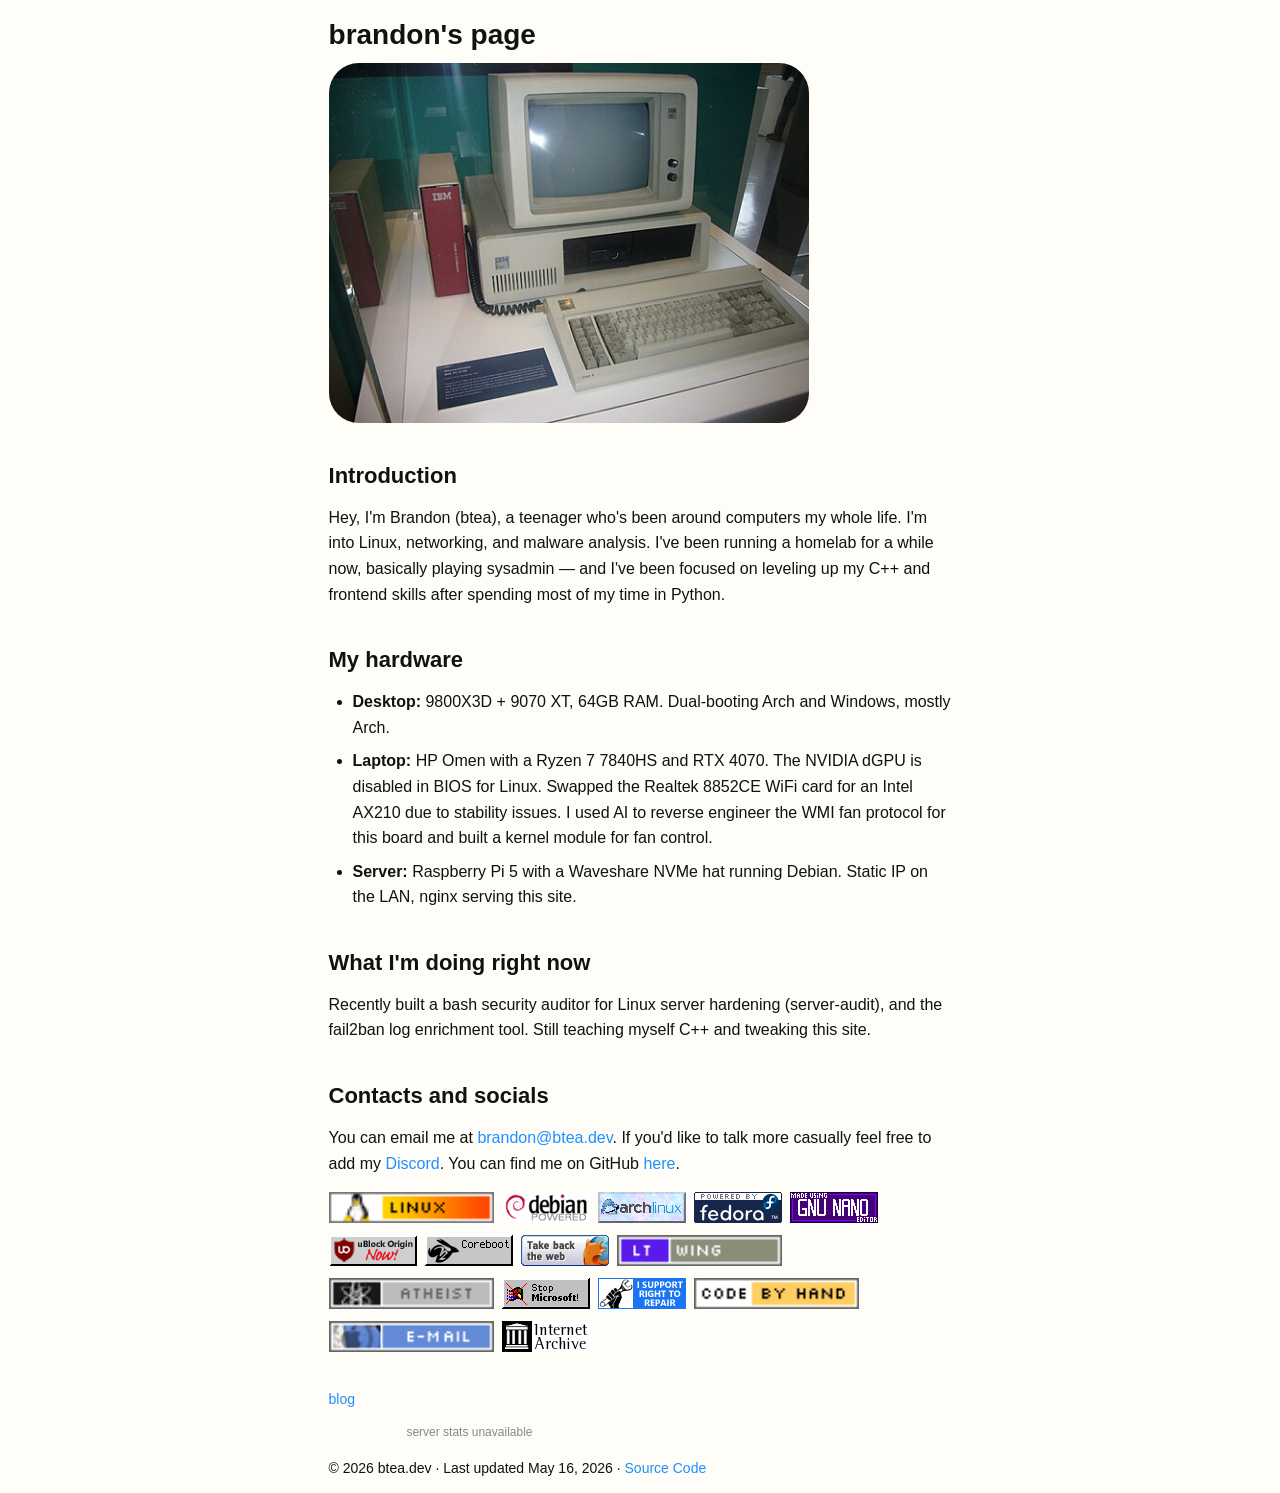
==== commit e7d5d231: "Fix CSP to allow inline scripts for /stats endpoint" ====
--- a/index.html
+++ b/index.html
@@ -5,7 +5,7 @@
 <meta name="viewport" content="width=device-width, initial-scale=1.0">
 <meta name="description" content="brandon's personal site. linux, networking, cybersecurity.">
 <meta name="referrer" content="strict-origin-when-cross-origin">
-<meta http-equiv="Content-Security-Policy" content="default-src 'self'; img-src 'self'; script-src 'self'; style-src 'self'; connect-src 'self';">
+<meta http-equiv="Content-Security-Policy" content="default-src 'self'; img-src 'self'; script-src 'self' 'unsafe-inline'; style-src 'self'; connect-src 'self';">
 <meta property="og:title" content="btea.dev">
 <meta property="og:description" content="brandon's personal site. linux, networking, cybersecurity.">
 <meta property="og:type" content="website">
